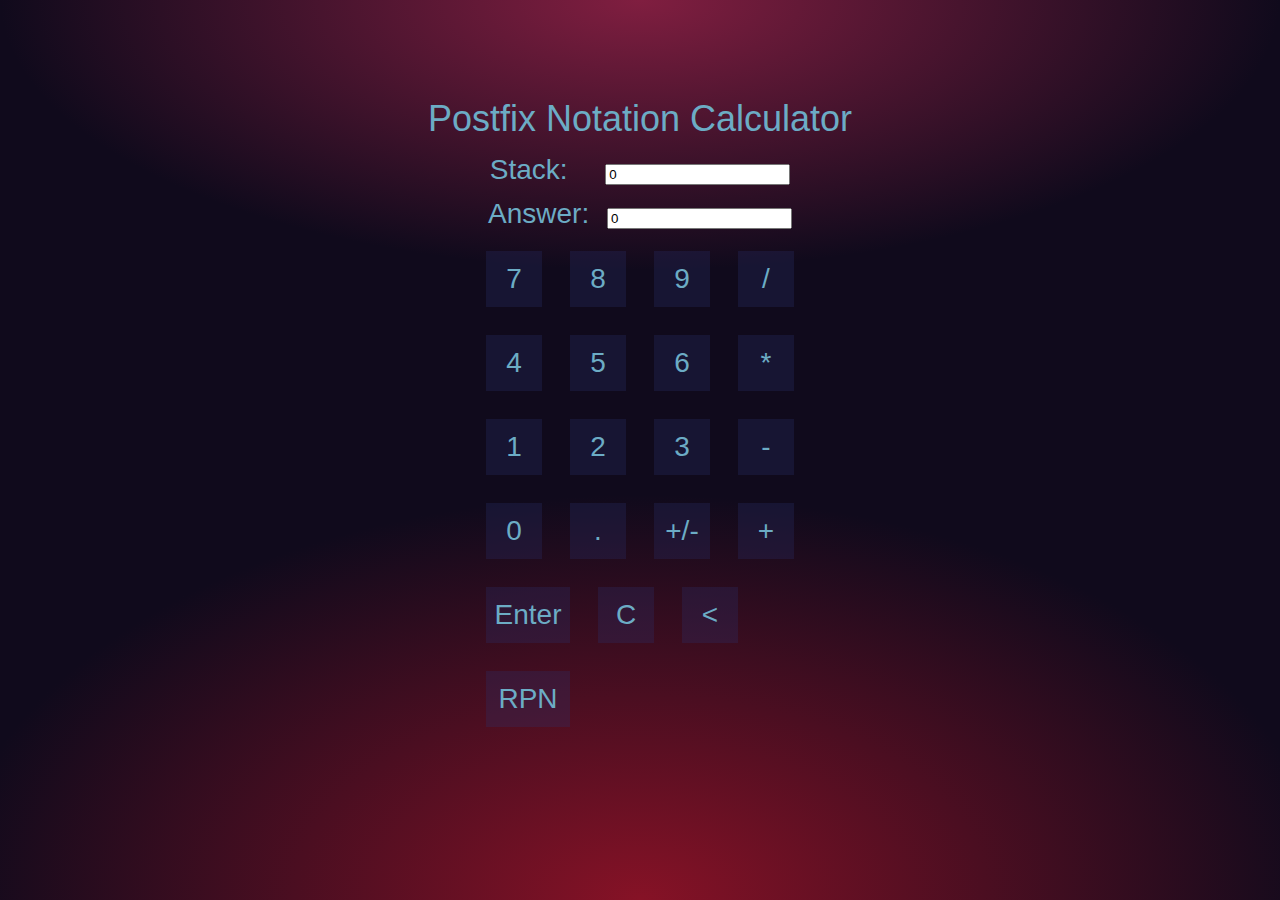
==== index1.html @ 00154b69 "Add files via upload" ====
<html>
<head><title>Postfix Notation Calculator</title>

<script language="JavaScript">
// keep track of whether we just computed display.value
var computed = false

function pushStack(form)
{
    form.stack.value = form.display.value
    form.display.value = 0
}

//
// Define a function to add a new character to the display
//
function addChar(input, character)
{
    // auto-push the stack if the last value was computed
    if(computed) {
	pushStack(input.form)
	computed = false
    }

    // make sure input.value is a string
    if(input.value == null || input.value == "0")
        input.value = character
    else
        input.value += character
}

function deleteChar(input)
{
    input.value = input.value.substring(0, input.value.length - 1)
}

function add(form)
{
    form.display.value = parseFloat(form.stack.value)
                       + parseFloat(form.display.value)
    computed = true
}

function subtract(form)
{
    form.display.value = form.stack.value - form.display.value
    computed = true
}

function multiply(form)
{
    form.display.value = form.stack.value * form.display.value
    computed = true
}

function divide(form)
{
    var divisor = parseFloat(form.display.value)
    if(divisor == 0) {
	alert("Don't divide by zero, pal...");
	return
    }
    form.display.value = form.stack.value / divisor
    computed = true
}

function changeSign(input)
{
    // could use input.value = 0 - input.value, but let's show off substring
    if(input.value.substring(0, 1) == "-")
	input.value = input.value.substring(1, input.value.length)
    else
	input.value = "-" + input.value
}

function goRPN() {
    window.location.href="index.html";
}
</script>

<style>
    html {
    background: #100a1c;
    background-image: radial-gradient(50% 30% ellipse at center top, #801e40 0%, 
    rgba(0, 0, 0, 0) 100%), radial-gradient(60% 50% ellipse at center bottom, #861226 0%, #100a1c 90%);
    background-attachment: fixed;
    color: #6c0cc5;
  }
  
  
  body {
    color: #6cacc5;
    font: 300 18px/1.6 "Source Sans Pro",sans-serif;
    margin: 0;
    padding: 5em 0 2em;
    text-align: center;
  }
  
  h1 {
    font-weight: 300;
    margin: 0;
  }
  
  /* Gradient text only on Webkit */
  .warning {
    background: -webkit-linear-gradient(45deg, #c97874 10%, #463042 90%);
    -webkit-background-clip: text;
    -webkit-text-fill-color: transparent;
    color: #8c5059;
    font-weight: 400;
    margin: 0 auto 6em;
    max-width: 9em;
  }
  
  .calculator {
    font-size: 28px;
    margin: 0 auto;
    width: 10em;
  }
  .calculator::before, .calculator::after {
    content: " ";
    display: table;
  }
  .calculator::after {
    clear: both;
  }
  
  /* Calculator after dividing by zero */
  .broken {
    animation: broken 2s;
    transform: translate3d(0, -2000px, 0);
    opacity: 0;
  }
  
  .viewer {
    color: #c97874;
    float: left;
    line-height: 3em;
    text-align: right;
    text-overflow: ellipsis;
    overflow: hidden;
    width: 7.5em;
    height: 3em;
  }

  .enter, .rpn {
      width: 3em;
  }
  
  button {
    border: 0;
    background: rgba(42, 50, 113, 0.28);
    color: #6cacc5;
    cursor: pointer;
    float: left;
    font: inherit;
    margin: 0.25em;
    width: 2em;
    height: 2em;
    transition: all 0.5s;
  }
  button:hover {
    background: #201e40;
  }
  button:focus {
    outline: 0;
    /* The value fade-ins that appear */
  }
  button:focus::after {
    animation: zoom 1s;
    animation-iteration-count: 1;
    animation-fill-mode: both;
    content: attr(data-num);
    cursor: default;
    font-size: 100px;
    position: absolute;
    top: 1.5em;
    left: 50%;
    text-align: center;
    margin-left: -24px;
    opacity: 0;
    width: 48px;
  }
  
  /* Same as above, modified for operators */
  .ops:focus::after {
    content: attr(data-ops);
    margin-left: -210px;
    width: 420px;
  }
  
  /* Same as above, modified for result */
  .equals:focus::after {
    content: attr(data-result);
    margin-left: -300px;
    width: 600px;
  }
  
  /* Reset button */
  .reset {
    background: rgba(201, 120, 116, 0.28);
    color: #c97874;
    font-weight: 400;
    margin-left: -77px;
    padding: 0.5em 1em;
    position: absolute;
    top: -20em;
    left: 50%;
    width: auto;
    height: auto;
    /* When button is revealed */
  }
  .reset:hover {
    background: #c97874;
    color: #100a1c;
  }
  .reset.show {
    top: 20em;
    animation: fadein 4s;
  }
  
  /* Animations */
  /* Values that appear onclick */
  @keyframes zoom {
    0% {
      transform: scale(0.2);
      opacity: 1;
    }
    70% {
      transform: scale(1);
    }
    100% {
      opacity: 0;
    }
  }
  /* Division by zero animation */
  @keyframes broken {
    0% {
      transform: translate3d(0, 0, 0);
      opacity: 1;
    }
    5% {
      transform: rotate(5deg);
    }
    15% {
      transform: rotate(-5deg);
    }
    20% {
      transform: rotate(5deg);
    }
    25% {
      transform: rotate(-5deg);
    }
    50% {
      transform: rotate(45deg);
    }
    70% {
      transform: translate3d(0, 2000px, 0);
      opacity: 1;
    }
    75% {
      opacity: 0;
    }
    100% {
      transform: translate3d(0, -2000px, 0);
    }
  }
  /* Reset button fadein */
  @keyframes fadein {
    0% {
      top: 20em;
      opacity: 0;
    }
    50% {
      opacity: 0;
    }
    100% {
      opacity: 1;
    }
  }
  @media (min-width: 420px) {
    .calculator {
      width: 12em;
    }
  
    .viewer {
      width: 8.5em;
    }
  
    button {
      margin: 0.5em;
    }
  }
  
</style>
</head>

<body>

<h1>Postfix Notation Calculator</h1>
<form method="post">



<div id="calculator" class="calculator">

<div>
    <span>Stack: </span><input style="margin-left: 30px;" name="stack" value="0">
    <br>
    <span style="margin-right: 10px">Answer: </span><input name="display" value="0">
</div>



<button type="button" value=" 7 "
  onClick="addChar(this.form.display, '7')">7</button>

<button type="button" value=" 8 "
  onClick="addChar(this.form.display, '8')">8</button>

<button type="button" value=" 9 "
  onClick="addChar(this.form.display, '9')">9</button>

<button type="button" value=" / "
  onClick="divide(this.form)">/</button>



<button type="button" value=" 4 "
  onClick="addChar(this.form.display, '4')">4</button>

<button type="button" value=" 5 "
  onClick="addChar(this.form.display, '5')">5</button>

<button type="button" value=" 6 "
  onClick="addChar(this.form.display, '6')">6</button>

<button type="button" value=" * "
  onClick="multiply(this.form)">*</button>



<button type="button" value=" 1 "
  onClick="addChar(this.form.display, '1')">1</button>

<button type="button" value=" 2 "
  onClick="addChar(this.form.display, '2')">2</button>

<button type="button" value=" 3 "
  onClick="addChar(this.form.display, '3')">3</button>

<button type="button" value=" - "
  onClick="subtract(this.form)">-</button>



<button type="button" value=" 0 "
  onClick="addChar(this.form.display, '0')">0</button>

<button type="button" value=" . "
  onClick="addChar(this.form.display, '.')">.</button>

<button type="button" value="+/-"
  onClick="changeSign(this.form.display)">+/-</button>

<button type="button" value=" + "
  onClick="add(this.form)">+</button>

<button type="button" value=" Enter " name="enter" class="enter"
  onClick="pushStack(this.form)">Enter</button>

<button type="button" value=" C "
  onClick="this.form.display.value = 0 ">C</button>

<button type="button" value=" <- "
  onClick="deleteChar(this.form.display)"><</button>

<button type="button" id="rpn" class="rpn"
    onClick="goRPN()">RPN</button>
</div>
</form>
</body>
</html>
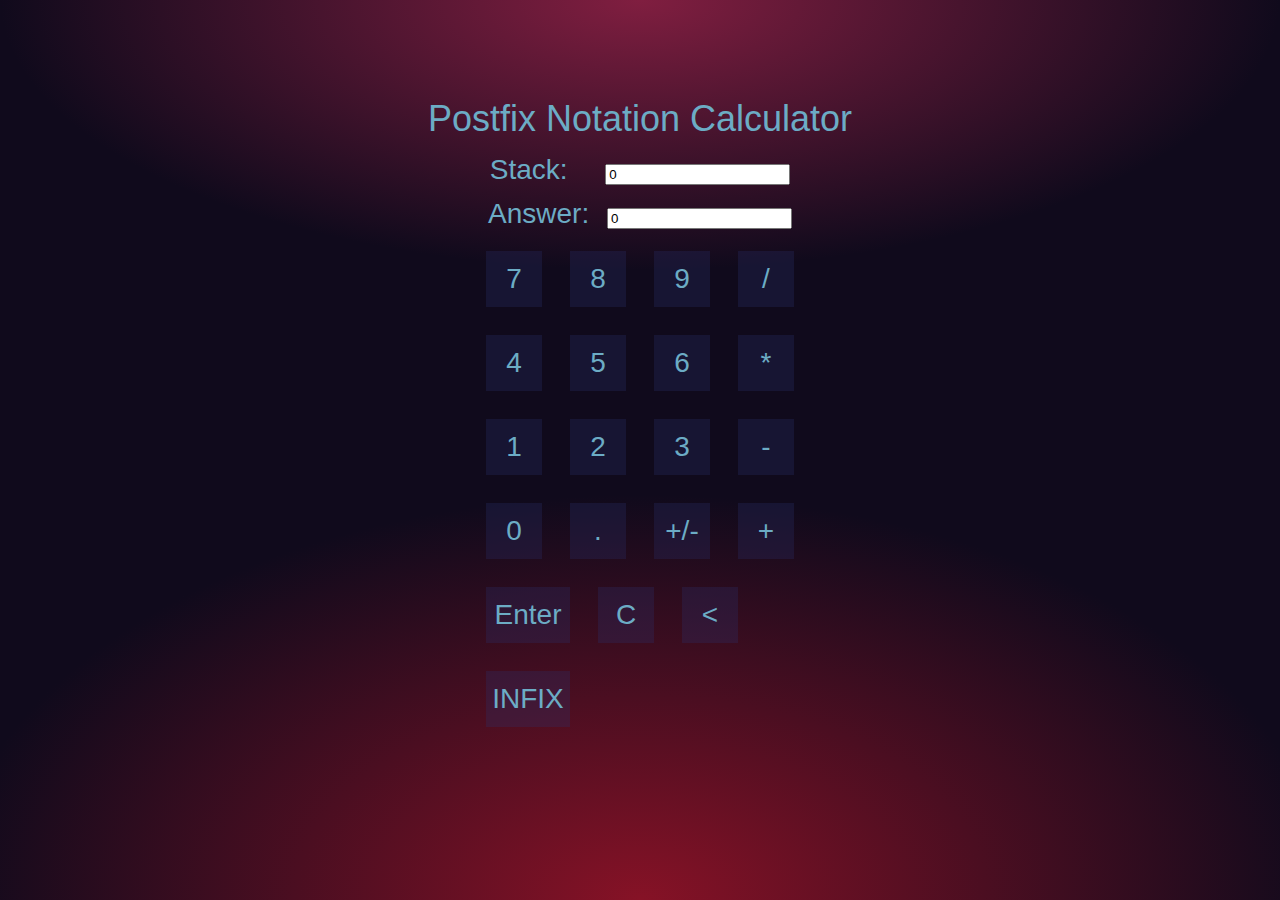
==== commit 9b6a6cc0: "Add files via upload" ====
--- a/index1.html
+++ b/index1.html
@@ -377,7 +377,7 @@
   onClick="deleteChar(this.form.display)"><</button>
 
 <button type="button" id="rpn" class="rpn"
-    onClick="goRPN()">RPN</button>
+    onClick="goRPN()">INFIX</button>
 </div>
 </form>
 </body>
